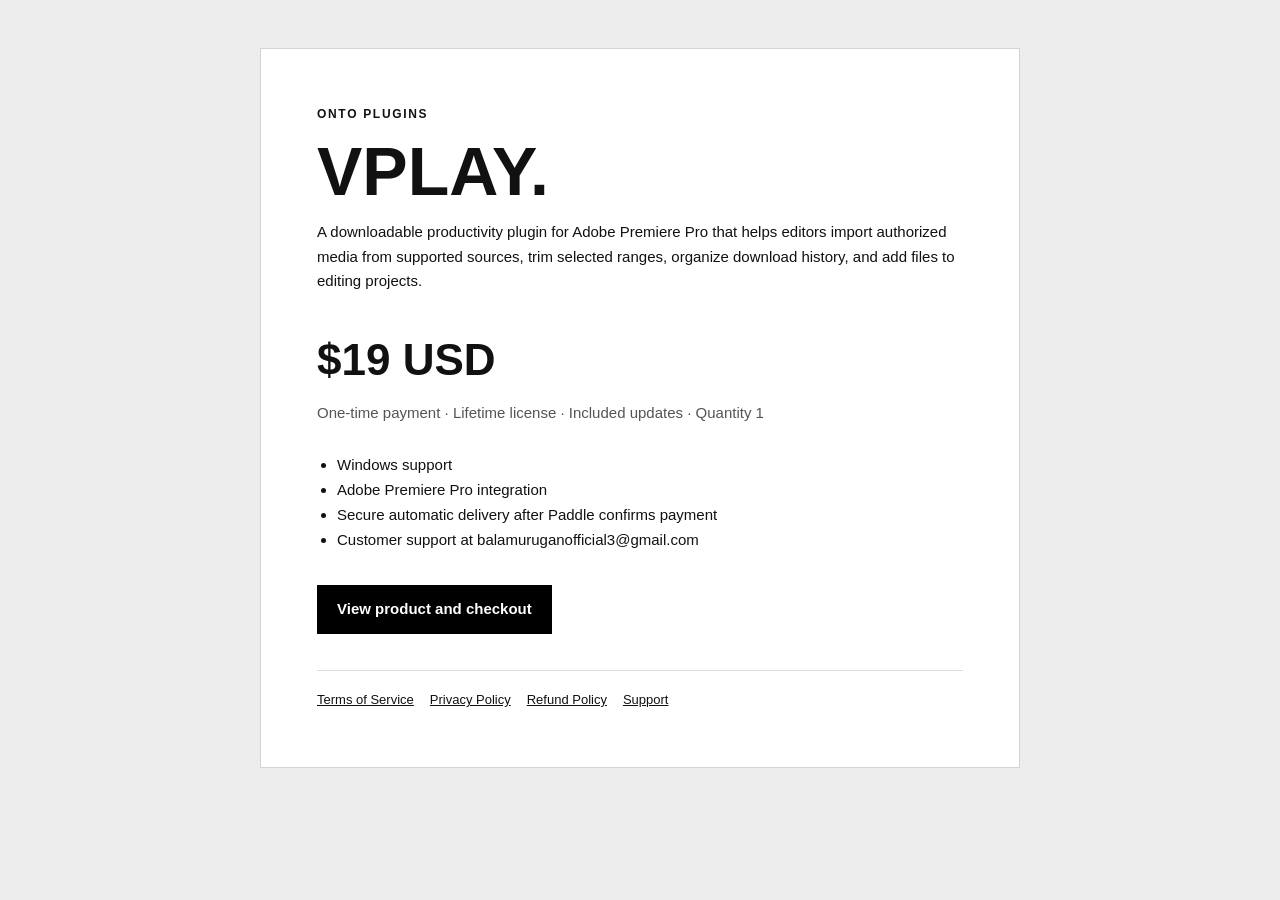
==== pricing/index.html @ a3684c29 "Updates" ====
<!doctype html>
<html lang="en">
  <head>
    <meta charset="UTF-8" />
    <meta name="viewport" content="width=device-width, initial-scale=1.0" />
    <meta name="description" content="ONTO VPlay pricing: one-time $19 lifetime license with included updates." />
    <title>VPlay Pricing | ONTO</title>
    <style>
      * { box-sizing: border-box; }
      body { margin: 0; min-height: 100vh; padding: 48px 20px; background: #ededed; color: #111; font: 15px/1.65 Arial, sans-serif; }
      main { width: min(760px, 100%); margin: 0 auto; background: #fff; border: 1px solid #d3d3d3; padding: clamp(24px, 6vw, 56px); }
      h1 { margin: 0; font-size: clamp(36px, 8vw, 68px); line-height: 1; }
      .eyebrow { margin: 0 0 12px; font-size: 12px; font-weight: 700; letter-spacing: .14em; }
      .price { margin: 30px 0 4px; font-size: 44px; font-weight: 800; }
      .license { margin: 0 0 28px; color: #555; }
      ul { padding-left: 20px; }
      a.button { display: inline-block; margin-top: 18px; padding: 12px 20px; background: #000; color: #fff; font-weight: 700; text-decoration: none; }
      footer { margin-top: 36px; padding-top: 18px; border-top: 1px solid #ddd; display: flex; flex-wrap: wrap; gap: 16px; font-size: 13px; }
      footer a { color: #111; }
    </style>
  </head>
  <body>
    <main>
      <p class="eyebrow">ONTO PLUGINS</p>
      <h1>VPLAY.</h1>
      <p>A downloadable productivity plugin for Adobe Premiere Pro that helps editors import authorized media from supported sources, trim selected ranges, organize download history, and add files to editing projects.</p>
      <p class="price">$19 USD</p>
      <p class="license">One-time payment · Lifetime license · Included updates · Quantity 1</p>
      <ul>
        <li>Windows support</li>
        <li>Adobe Premiere Pro integration</li>
        <li>Secure automatic delivery after Paddle confirms payment</li>
        <li>Customer support at balamuruganofficial3@gmail.com</li>
      </ul>
      <a class="button" href="/">View product and checkout</a>
      <footer>
        <a href="/#/terms">Terms of Service</a>
        <a href="/#/privacy">Privacy Policy</a>
        <a href="/#/refund">Refund Policy</a>
        <a href="mailto:balamuruganofficial3@gmail.com">Support</a>
      </footer>
    </main>
  </body>
</html>
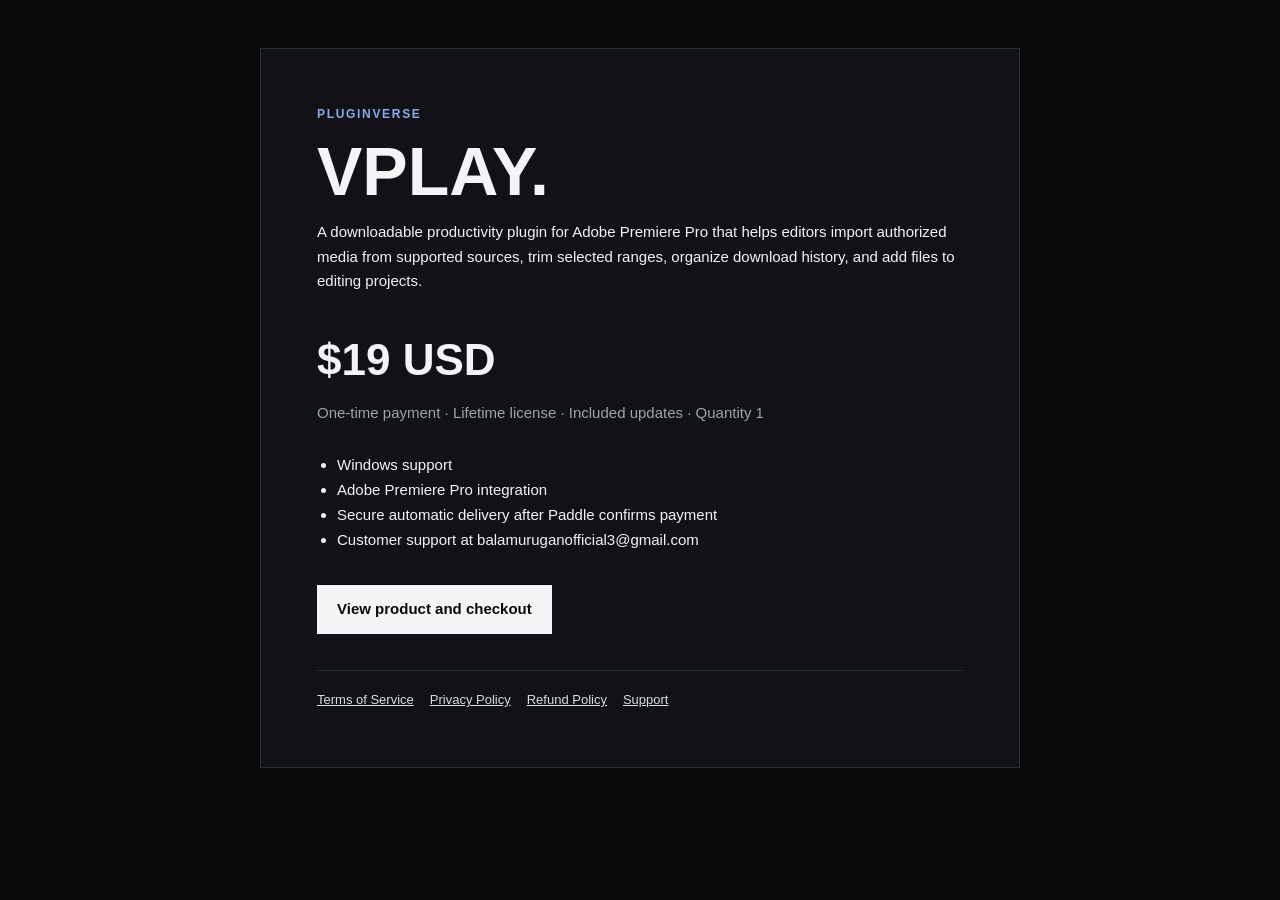
==== commit 8ab6ff33: "Updates" ====
--- a/pricing/index.html
+++ b/pricing/index.html
@@ -3,25 +3,25 @@
   <head>
     <meta charset="UTF-8" />
     <meta name="viewport" content="width=device-width, initial-scale=1.0" />
-    <meta name="description" content="ONTO VPlay pricing: one-time $19 lifetime license with included updates." />
-    <title>VPlay Pricing | ONTO</title>
+    <meta name="description" content="Pluginverse VPlay pricing: one-time $19 purchase for Windows." />
+    <title>VPlay Pricing | Pluginverse</title>
     <style>
       * { box-sizing: border-box; }
-      body { margin: 0; min-height: 100vh; padding: 48px 20px; background: #ededed; color: #111; font: 15px/1.65 Arial, sans-serif; }
-      main { width: min(760px, 100%); margin: 0 auto; background: #fff; border: 1px solid #d3d3d3; padding: clamp(24px, 6vw, 56px); }
+      body { margin: 0; min-height: 100vh; padding: 48px 20px; background: #08090b; color: #f3f4f6; font: 15px/1.65 Arial, sans-serif; }
+      main { width: min(760px, 100%); margin: 0 auto; background: #101216; border: 1px solid #292d34; padding: clamp(24px, 6vw, 56px); }
       h1 { margin: 0; font-size: clamp(36px, 8vw, 68px); line-height: 1; }
-      .eyebrow { margin: 0 0 12px; font-size: 12px; font-weight: 700; letter-spacing: .14em; }
+      .eyebrow { margin: 0 0 12px; color: #8aa9ef; font-size: 12px; font-weight: 700; letter-spacing: .14em; }
       .price { margin: 30px 0 4px; font-size: 44px; font-weight: 800; }
-      .license { margin: 0 0 28px; color: #555; }
+      .license { margin: 0 0 28px; color: #9da3ad; }
       ul { padding-left: 20px; }
-      a.button { display: inline-block; margin-top: 18px; padding: 12px 20px; background: #000; color: #fff; font-weight: 700; text-decoration: none; }
-      footer { margin-top: 36px; padding-top: 18px; border-top: 1px solid #ddd; display: flex; flex-wrap: wrap; gap: 16px; font-size: 13px; }
-      footer a { color: #111; }
+      a.button { display: inline-block; margin-top: 18px; padding: 12px 20px; background: #f4f5f7; color: #08090b; font-weight: 700; text-decoration: none; }
+      footer { margin-top: 36px; padding-top: 18px; border-top: 1px solid #292d34; display: flex; flex-wrap: wrap; gap: 16px; font-size: 13px; }
+      footer a { color: #d8dce3; }
     </style>
   </head>
   <body>
     <main>
-      <p class="eyebrow">ONTO PLUGINS</p>
+      <p class="eyebrow">PLUGINVERSE</p>
       <h1>VPLAY.</h1>
       <p>A downloadable productivity plugin for Adobe Premiere Pro that helps editors import authorized media from supported sources, trim selected ranges, organize download history, and add files to editing projects.</p>
       <p class="price">$19 USD</p>
